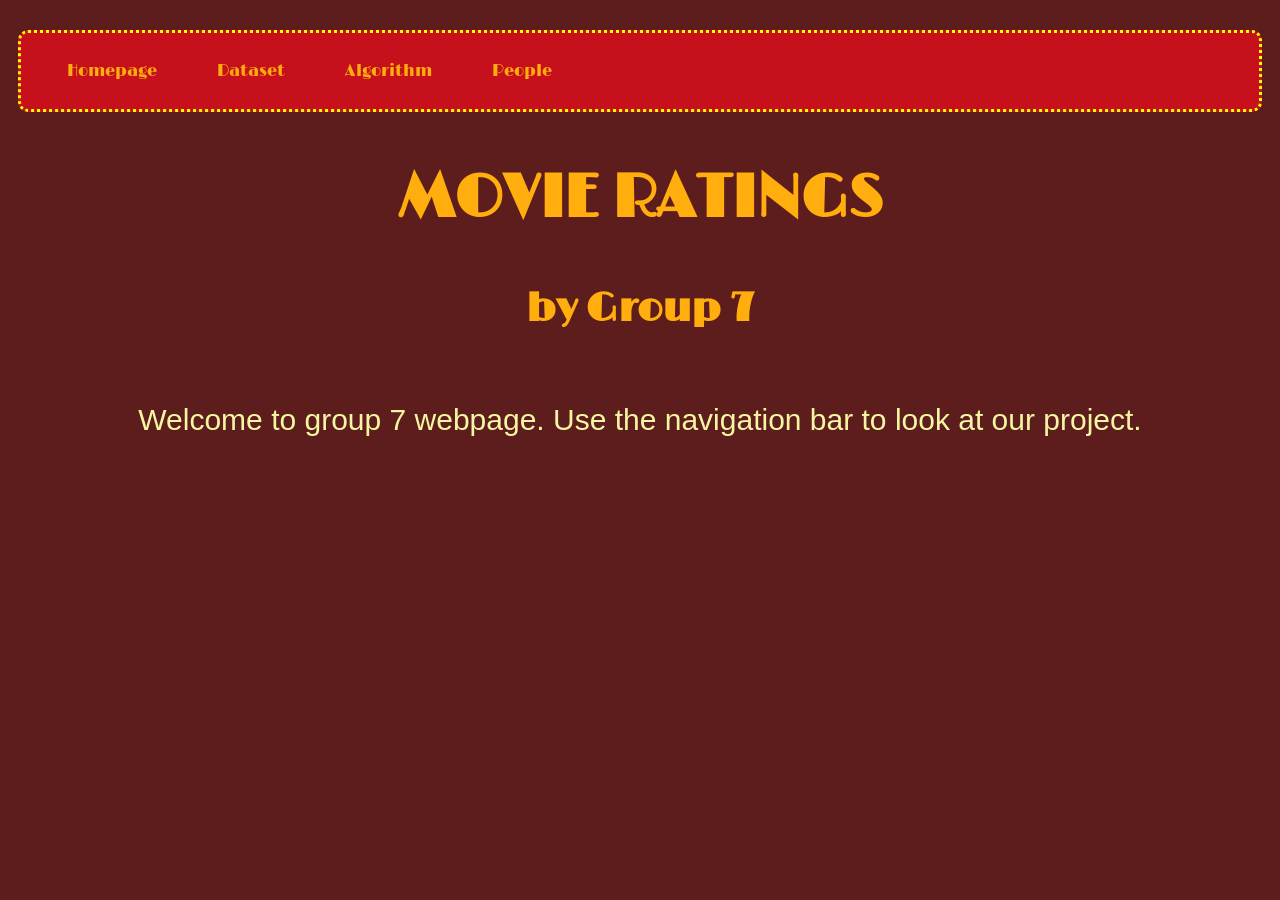
==== index.html @ 62add993 "Html structure and css vers.1  Basic website" ====
<!DOCTYPE html>
<html lang="en"> 


<head>
        <meta charset="UTF-8">
        <meta name="viewport" content="width=device-width, initial-scale=1.0">
        
        <title> MOVIE RATINGS </title>
        <link rel="stylesheet" href="style.css">

        <style>
            @import url('https://fonts.googleapis.com/css2?family=Limelight&display=swap');
        </style> 

</head>
    <body>


    <!-- The navigation bar -->

    <ul id="navigation">
        <li><a href="index.html"> Homepage </a></li>
        <li><a href="dataset.html"> Dataset </a></li>
        <li><a href="algorithm.html"> Algorithm </a></li>
        <li><a href="people.html"> People </a></li>
    </ul>


    <!-- Titles -->

        <h1> MOVIE RATINGS </h1> 
        <h2> by Group 7 </h2>


    <!-- Information? -->

    <p id="text"> Welcome to group 7 webpage. Use the navigation bar to look at our project.
 

    </p>








    </body>
</html>
---- style.css ----
/* This is the CSS file for the Movie Ratings project for group 7 */

body {
    background-color: rgb(93, 29, 29);
}



/* Headings */

      h1, h2 {
        font-family: "Limelight", sans-serif;
        font-size: 60px;
        display: flex;
        justify-content: center;
        align-items: center;
        color: rgb(255, 174, 13);
        margin: 10px;
        padding: 20px 10px;
      }

      h2 {
        font-size: 40px;
      }



/* Text paragraph */

      p {
        font-size: 30px;
        color: rgb(246, 246, 162);
        display: flex;
        justify-content: center;
        align-items: center;
        font-family:Arial, Helvetica, sans-serif;
        margin: 30px 10px;
        padding: 20px 16px;
      }



/* Navigation */

        ul#navigation {
              list-style-type: none;
              margin: 30px 10px;
              padding: 14px 16px;
              overflow: hidden;
              background-color: #c6101c;
              font-family: "Limelight", sans-serif;
              font-weight: 400;
              border-radius: 10px;
              border-style: dotted;
              border-color: yellow;
            
        }

          ul#navigation li {
              float: left;
              align-items: center;
          }

          ul#navigation li a {
              display: block;
              color: rgb(255, 174, 13);
              text-align: center;
              padding: 14px 30px;
              text-decoration: none;
          }


          #navigation li a:hover {
              background-color: #8d0a0a;
              border-radius: 10px
          } 


          
  /* Responsive */  


  @media (max-width: 600px) {
    
    h1 {
      font-size: 40px;
      align-items: center;
    }

    h2 {
      font-size: 30px;
      align-items: center;
    }

    p {
      font-size: 20px;
      margin: 10px;
      padding: 10px 10px;
  
    }

  }
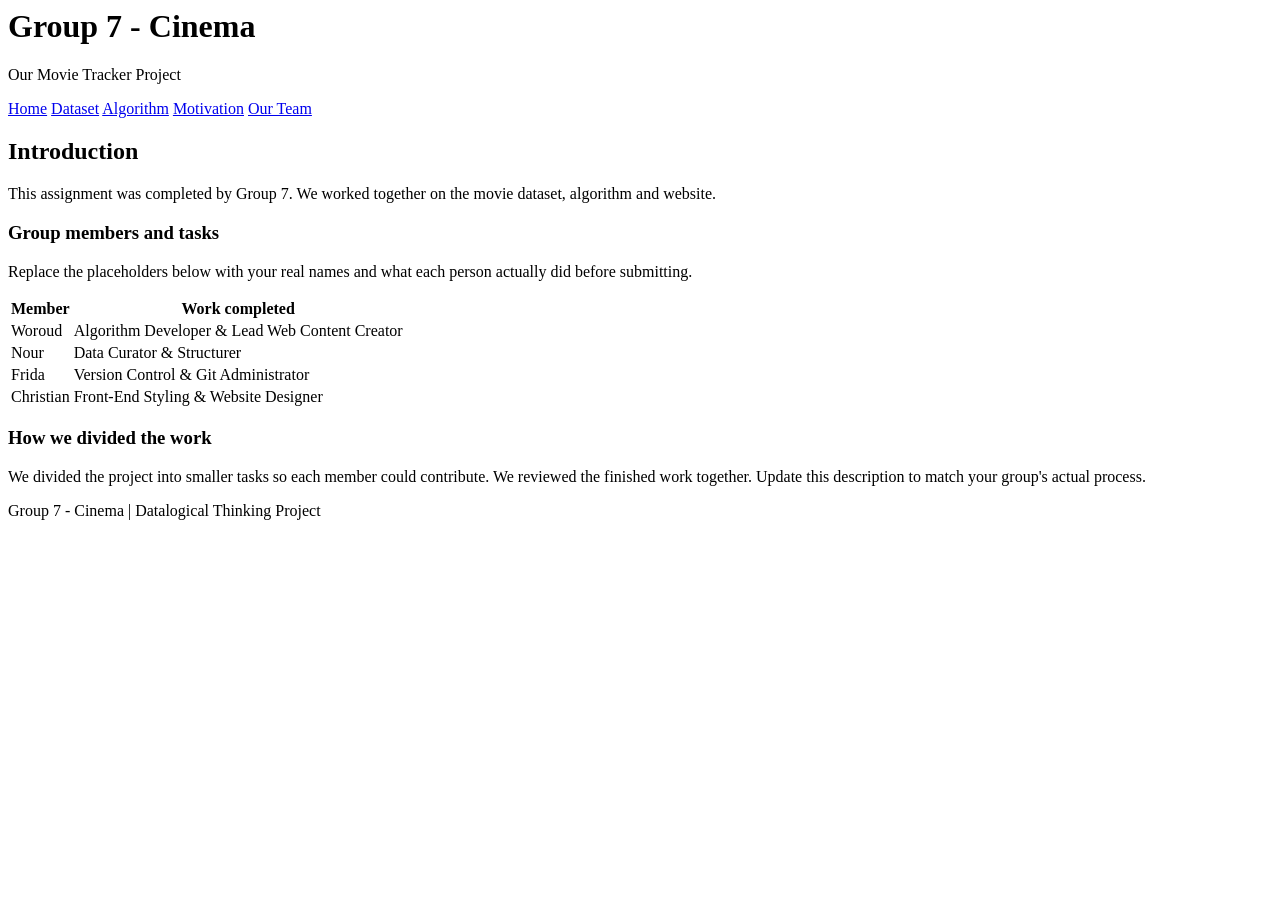
==== commit 7fa79be3: "Add files via upload" ====
--- a/index.html
+++ b/index.html
@@ -1,51 +1,62 @@
-<!DOCTYPE html>
-<html lang="en"> 
-
-
-<head>
-        <meta charset="UTF-8">
-        <meta name="viewport" content="width=device-width, initial-scale=1.0">
-        
-        <title> MOVIE RATINGS </title>
-        <link rel="stylesheet" href="style.css">
-
-        <style>
-            @import url('https://fonts.googleapis.com/css2?family=Limelight&display=swap');
-        </style> 
-
-</head>
-    <body>
-
-
-    <!-- The navigation bar -->
-
-    <ul id="navigation">
-        <li><a href="index.html"> Homepage </a></li>
-        <li><a href="dataset.html"> Dataset </a></li>
-        <li><a href="algorithm.html"> Algorithm </a></li>
-        <li><a href="people.html"> People </a></li>
-    </ul>
-
-
-    <!-- Titles -->
-
-        <h1> MOVIE RATINGS </h1> 
-        <h2> by Group 7 </h2>
-
-
-    <!-- Information? -->
-
-    <p id="text"> Welcome to group 7 webpage. Use the navigation bar to look at our project.
- 
-
-    </p>
-
-
-
-
-
-
-
-
-    </body>
-</html>+<html>
+   <head>
+      <title>Our Group - Group 7 Cinema</title>
+      <link rel="stylesheet" href="assets/css/style.css" />
+   </head>
+   <body>
+      <header>
+         <h1>Group 7 - Cinema</h1>
+         <p>Our Movie Tracker Project</p>
+      </header>
+      <nav>
+         <a href="index.html">Home</a>
+         <a href="dataset.html">Dataset</a>
+         <a href="algorithm.html">Algorithm</a>
+         <a href="motivation.html">Motivation</a>
+         <a href="people.html">Our Team</a>
+      </nav>
+      <main>
+         <h2>Introduction</h2>
+         <p>
+            This assignment was completed by Group 7. We worked together on the
+            movie dataset, algorithm and website.
+         </p>
+         <h3>Group members and tasks</h3>
+         <p>
+            Replace the placeholders below with your real names and what each
+            person actually did before submitting.
+         </p>
+         <table>
+            <tbody>
+               <tr>
+                  <th>Member</th>
+                  <th>Work completed</th>
+               </tr>
+               <tr>
+                  <td>Woroud</td>
+                  <td>Algorithm Developer & Lead Web Content Creator</td>
+               </tr>
+               <tr>
+                  <td>Nour</td>
+                  <td>Data Curator & Structurer</td>
+               </tr>
+               <tr>
+                  <td>Frida</td>
+                  <td>Version Control & Git Administrator</td>
+               </tr>
+               <tr>
+                  <td>Christian</td>
+                  <td>Front-End Styling & Website Designer</td>
+               </tr>
+            </tbody>
+         </table>
+         <h3>How we divided the work</h3>
+         <p>
+            We divided the project into smaller tasks so each member could
+            contribute. We reviewed the finished work together. Update this
+            description to match your group's actual process.
+         </p>
+      </main>
+      <footer><p>Group 7 - Cinema | Datalogical Thinking Project</p></footer>
+   </body>
+</html>
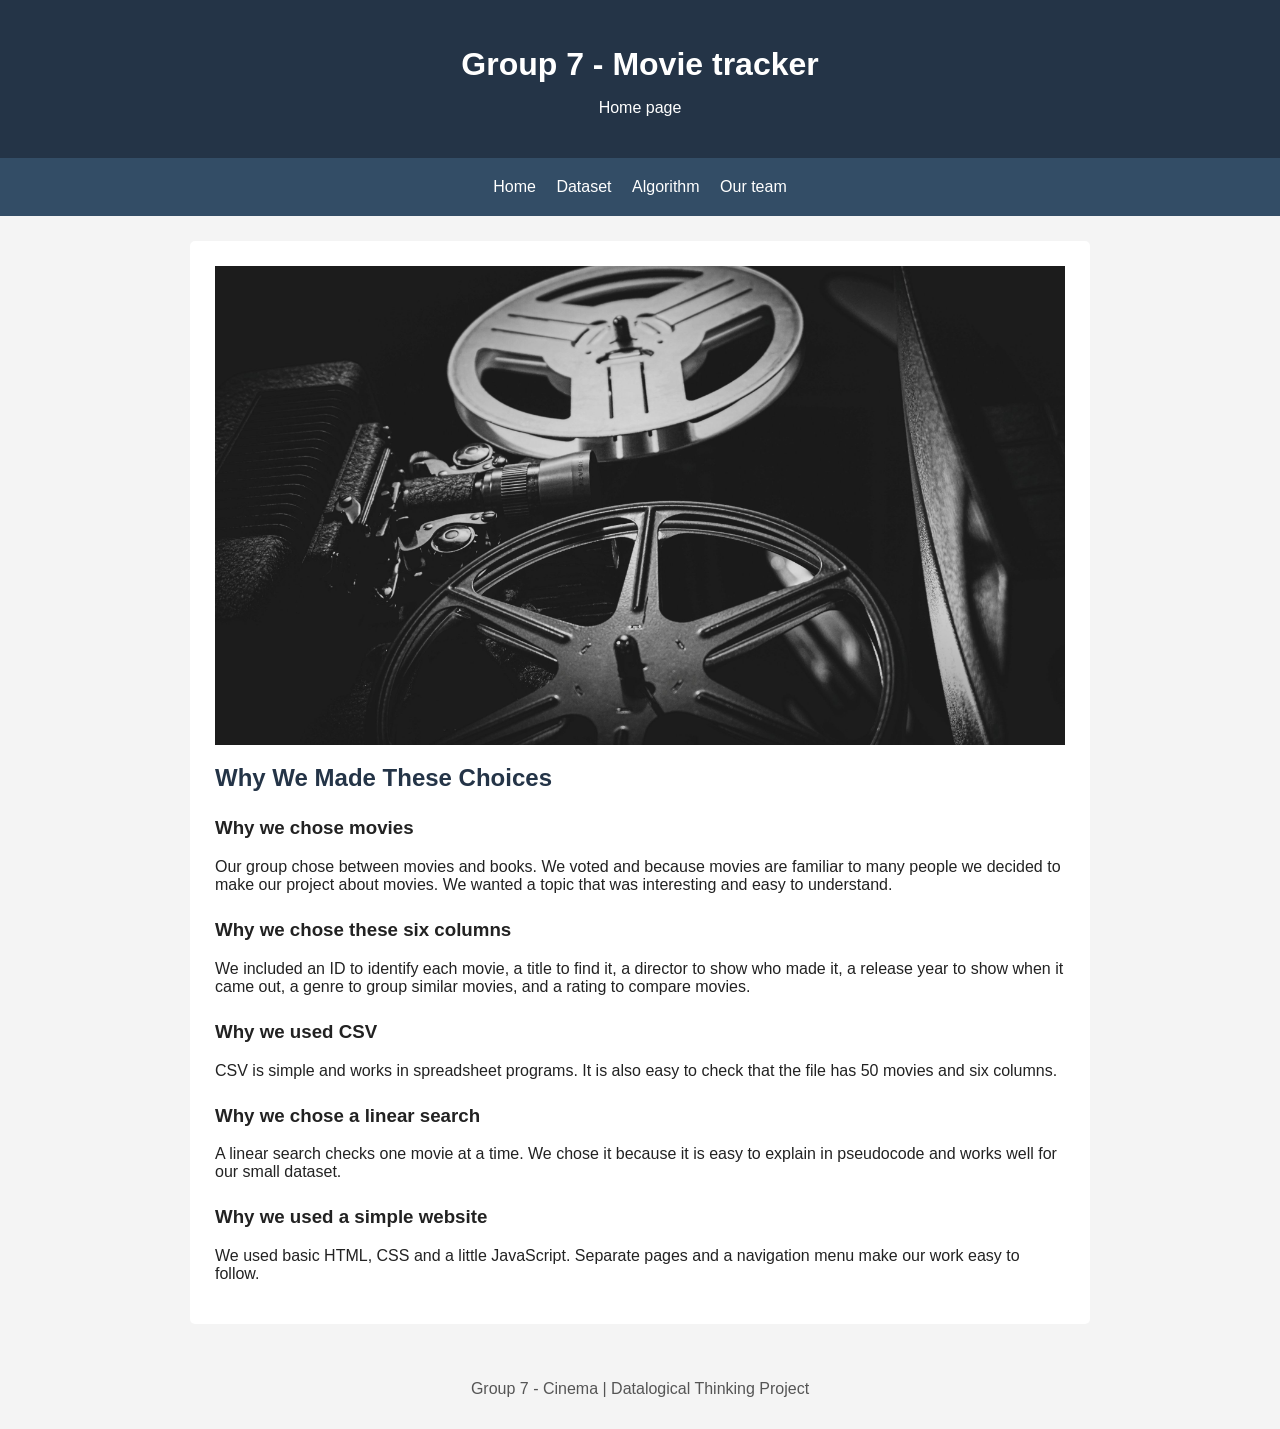
==== commit 086cb901: "Fixed css links and html structure -Added image to index page. -Made sure that the navigation names " ====
--- a/index.html
+++ b/index.html
@@ -1,62 +1,66 @@
 <html>
    <head>
       <title>Our Group - Group 7 Cinema</title>
-      <link rel="stylesheet" href="assets/css/style.css" />
+      <link rel="stylesheet" href="style.css" />
    </head>
    <body>
+
       <header>
-         <h1>Group 7 - Cinema</h1>
-         <p>Our Movie Tracker Project</p>
+         <h1>Group 7 - Movie tracker</h1>
+         <p> Home page </p>
       </header>
+
       <nav>
          <a href="index.html">Home</a>
          <a href="dataset.html">Dataset</a>
          <a href="algorithm.html">Algorithm</a>
-         <a href="motivation.html">Motivation</a>
-         <a href="people.html">Our Team</a>
+         <a href="people.html">Our team</a>
       </nav>
-      <main>
-         <h2>Introduction</h2>
+
+
+        <main>
+
+         <img src="jason-dent-SnXIF8_2oPw-unsplash.jpg"; alt="Black and white image of film rolls">
+
+         <h2>Why We Made These Choices</h2>
+
+         <h3>Why we chose movies</h3>
          <p>
-            This assignment was completed by Group 7. We worked together on the
-            movie dataset, algorithm and website.
+            Our group chose between movies and books. 
+            We voted and because movies are familiar to many people we decided to 
+            make our project about movies. 
+            We wanted a topic that was interesting and easy to understand.
          </p>
-         <h3>Group members and tasks</h3>
+
+         <h3>Why we chose these six columns</h3>
          <p>
-            Replace the placeholders below with your real names and what each
-            person actually did before submitting.
+            We included an ID to identify each movie, a title to find it, a
+            director to show who made it, a release year to show when it came
+            out, a genre to group similar movies, and a rating to compare movies.
          </p>
-         <table>
-            <tbody>
-               <tr>
-                  <th>Member</th>
-                  <th>Work completed</th>
-               </tr>
-               <tr>
-                  <td>Woroud</td>
-                  <td>Algorithm Developer & Lead Web Content Creator</td>
-               </tr>
-               <tr>
-                  <td>Nour</td>
-                  <td>Data Curator & Structurer</td>
-               </tr>
-               <tr>
-                  <td>Frida</td>
-                  <td>Version Control & Git Administrator</td>
-               </tr>
-               <tr>
-                  <td>Christian</td>
-                  <td>Front-End Styling & Website Designer</td>
-               </tr>
-            </tbody>
-         </table>
-         <h3>How we divided the work</h3>
+
+         <h3>Why we used CSV</h3>
          <p>
-            We divided the project into smaller tasks so each member could
-            contribute. We reviewed the finished work together. Update this
-            description to match your group's actual process.
+            CSV is simple and works in spreadsheet programs. It is also easy to
+            check that the file has 50 movies and six columns.
          </p>
+
+         <h3>Why we chose a linear search</h3>
+         <p>
+            A linear search checks one movie at a time. We chose it because it
+            is easy to explain in pseudocode and works well for our small
+            dataset.
+         </p>
+
+         <h3>Why we used a simple website</h3>
+         <p>
+            We used basic HTML, CSS and a little JavaScript. Separate pages and
+            a navigation menu make our work easy to follow.
+         </p>
+         
       </main>
+      
+       
       <footer><p>Group 7 - Cinema | Datalogical Thinking Project</p></footer>
    </body>
 </html>
--- a/style.css
+++ b/style.css
@@ -0,0 +1,20 @@
+
+body { font-family: Arial, sans-serif; margin: 0; background: #f4f4f4; color: #222; }
+header { background: #243447; color: white; text-align: center; padding: 25px; }
+header h1 { margin-bottom: 5px; }
+nav { background: #334d66; text-align: center; padding: 12px; }
+nav a { color: white; text-decoration: none; margin: 8px; display: inline-block; }
+nav a:hover { text-decoration: underline; }
+main { max-width: 900px; background: white; margin: 25px auto; padding: 25px; border-radius: 5px; box-sizing: border-box; }
+h2 { color: #243447; } 
+h3 { margin-top: 25px; }
+table { border-collapse: collapse; width: 100%; margin-top: 15px; }
+th, td { border: 1px solid #ccc; padding: 9px; text-align: left; }
+th { background: #e1e9f0; }
+.table-wrap { overflow-x: auto; }
+input { padding: 9px; margin-top: 8px; } 
+button { padding: 9px; margin: 5px; cursor: pointer; }
+pre { background: #eeeeee; padding: 15px; white-space: pre-wrap; }
+img {width:100%; height: auto;}
+footer { text-align: center; color: #555; padding: 15px; }
+
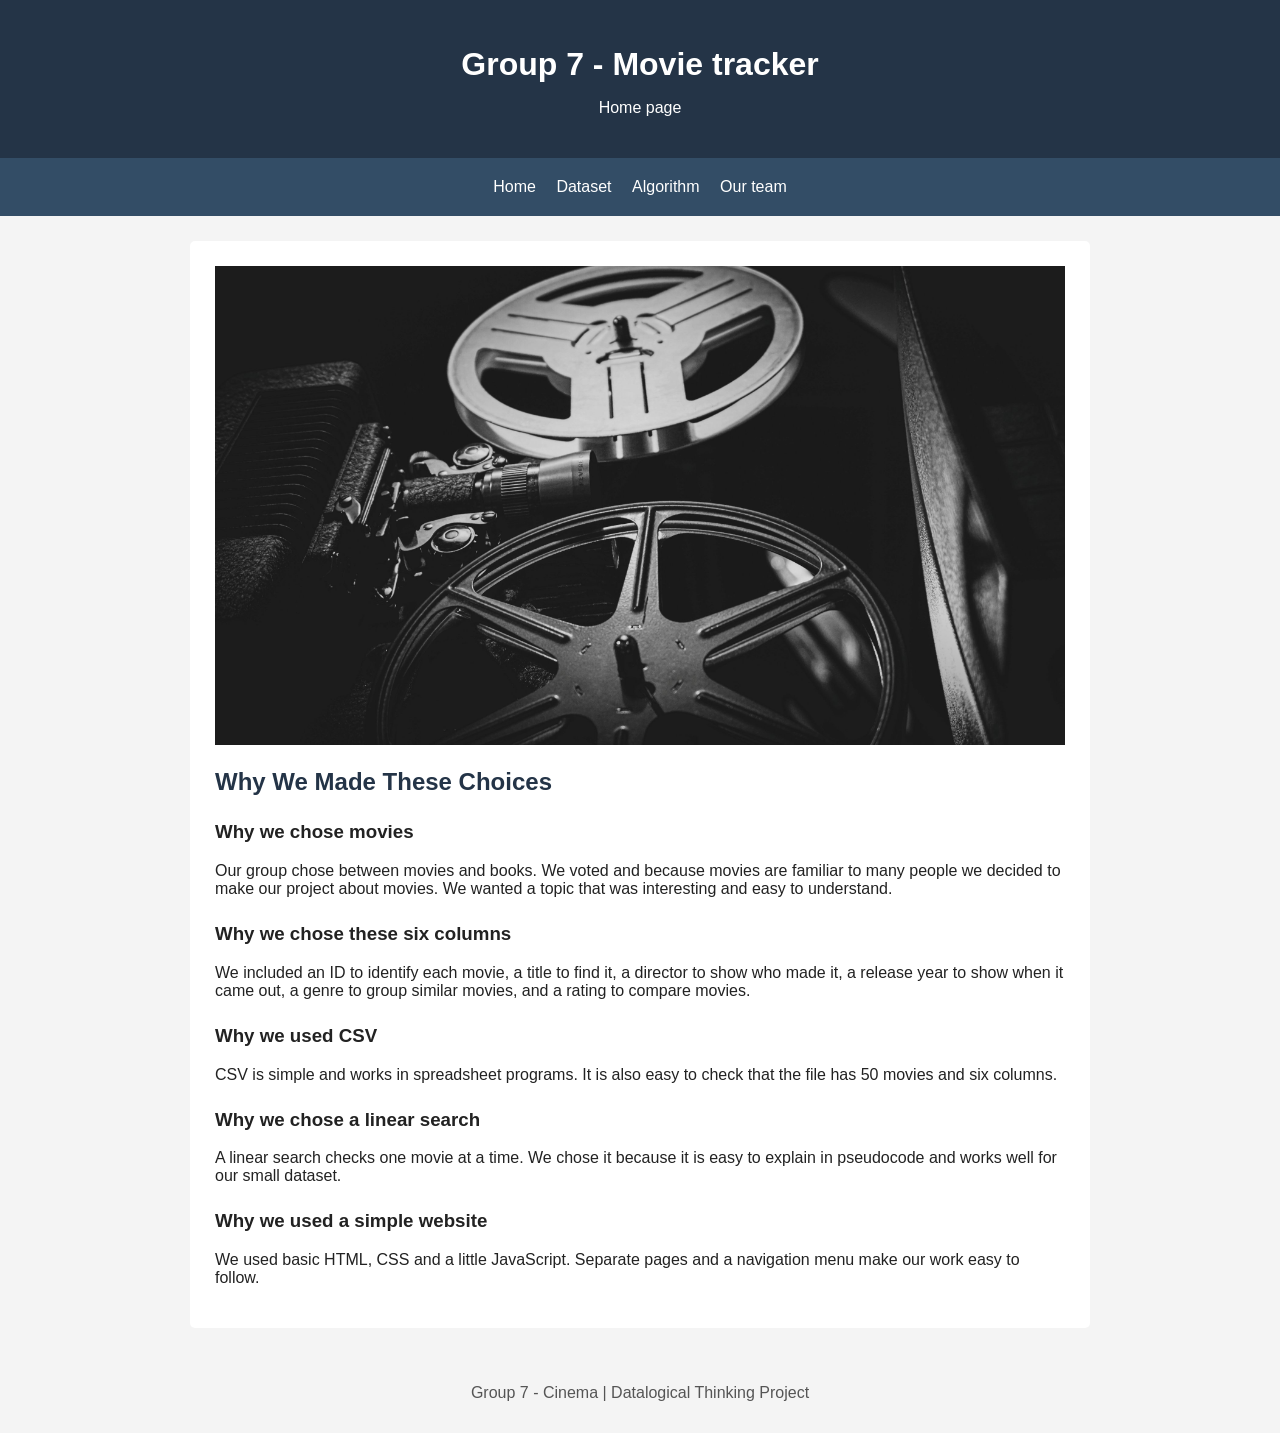
==== commit d42ee276: "Fixed html structure - fixes responsiveness on index page" ====
--- a/index.html
+++ b/index.html
@@ -1,8 +1,14 @@
-<html>
+<!DOCTYPE html>
+<html lang="en">
+<head>
+    <meta charset="UTF-8">
+    <meta name="viewport" content="width=device-width, initial-scale=1.0">
+
    <head>
-      <title>Our Group - Group 7 Cinema</title>
+      <title>Our Group - Group 7 Movie tracker</title>
       <link rel="stylesheet" href="style.css" />
    </head>
+  
    <body>
 
       <header>
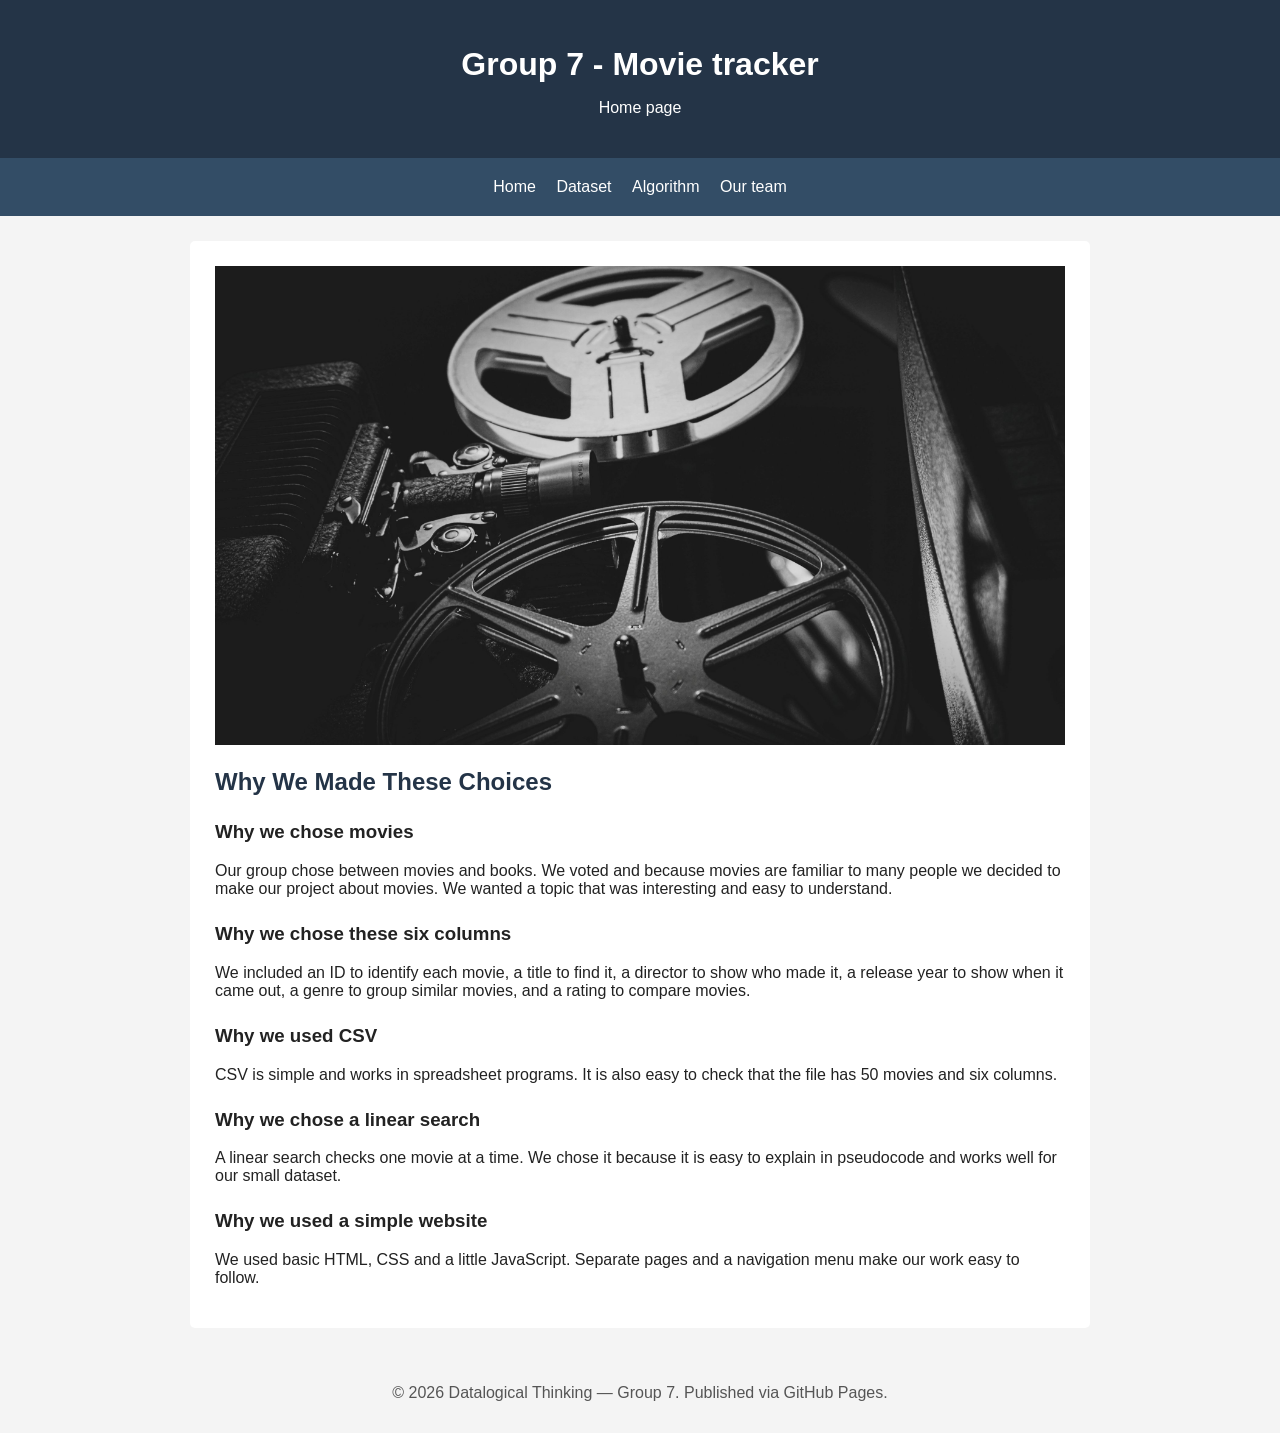
==== commit 44767aaa: "Footer update Footer is now consistent across all pages" ====
--- a/index.html
+++ b/index.html
@@ -67,6 +67,10 @@
       </main>
       
        
-      <footer><p>Group 7 - Cinema | Datalogical Thinking Project</p></footer>
+       <!-- Footer -->
+    <footer>
+        <p>&copy; 2026 Datalogical Thinking &mdash; Group 7. Published via GitHub Pages.</p>
+    </footer>
+
    </body>
 </html>
